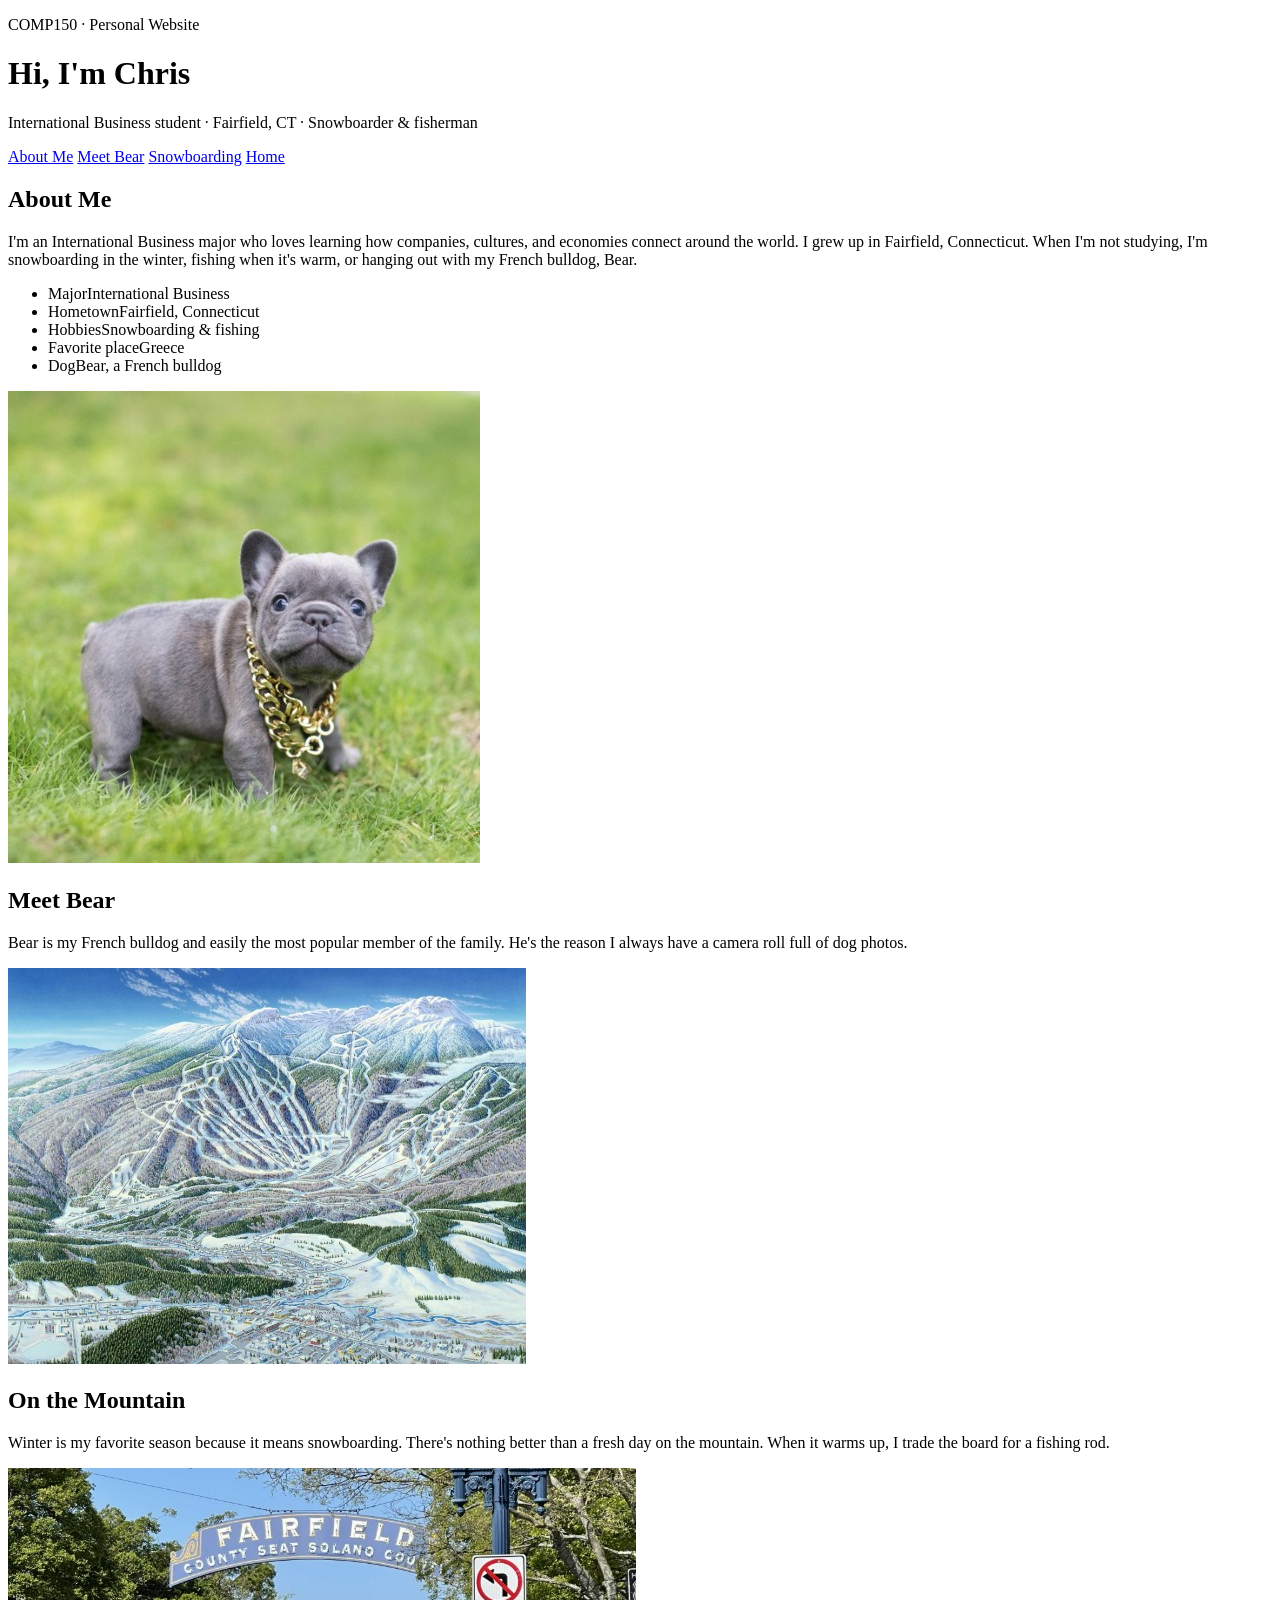
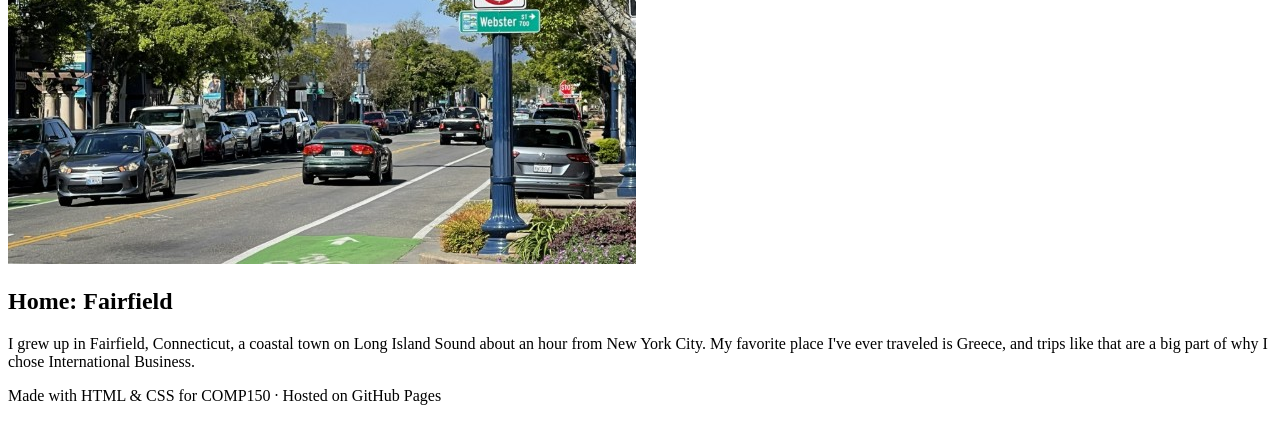
==== index.html @ b25e0529 "Rename to index.html" ====
<!DOCTYPE html>
<html lang="en">
<head>
  <meta charset="UTF-8">
  <meta name="viewport" content="width=device-width, initial-scale=1.0">
  <title>Chris | Personal Website</title>
  <link rel="preconnect" href="https://fonts.googleapis.com">
  <link rel="preconnect" href="https://fonts.gstatic.com" crossorigin>
  <link href="https://fonts.googleapis.com/css2?family=Montserrat:wght@700;800&family=Nunito+Sans:wght@400;600;700&display=swap" rel="stylesheet">
  <link rel="stylesheet" href="styles.css">
</head>
<body>

  <header class="hero">
    <p class="eyebrow">COMP150 &middot; Personal Website</p>
    <h1>Hi, I'm <span class="highlight">Chris</span></h1>
    <p class="tagline">International Business student &middot; Fairfield, CT &middot; Snowboarder &amp; fisherman</p>
    <nav>
      <a href="#about">About Me</a>
      <a href="#bear">Meet Bear</a>
      <a href="#snow">Snowboarding</a>
      <a href="#home">Home</a>
    </nav>
  </header>

  <main>

    <section id="about" class="card">
      <h2>About Me</h2>
      <p>
        I'm an International Business major who loves learning how companies,
        cultures, and economies connect around the world. I grew up in
        Fairfield, Connecticut. When I'm not studying, I'm snowboarding in the
        winter, fishing when it's warm, or hanging out with my French bulldog, Bear.
      </p>
      <ul class="facts">
        <li><span>Major</span>International Business</li>
        <li><span>Hometown</span>Fairfield, Connecticut</li>
        <li><span>Hobbies</span>Snowboarding &amp; fishing</li>
        <li><span>Favorite place</span>Greece</li>
        <li><span>Dog</span>Bear, a French bulldog</li>
      </ul>
    </section>

    <section id="bear" class="card split">
      <img src="bear.jpg" alt="My French bulldog, Bear">
      <div>
        <h2>Meet Bear</h2>
        <p>
          Bear is my French bulldog and easily the most popular member of the
          family. He's the reason I always have a camera roll full of dog photos.
        </p>
      </div>
    </section>

    <section id="snow" class="card split reverse">
      <img src="mountain.jpg" alt="A snowy ski mountain">
      <div>
        <h2>On the Mountain</h2>
        <p>
          Winter is my favorite season because it means snowboarding. There's
          nothing better than a fresh day on the mountain. When it warms up,
          I trade the board for a fishing rod.
        </p>
      </div>
    </section>

    <section id="home" class="card split">
      <img src="fairfield.jpg" alt="Downtown Fairfield">
      <div>
        <h2>Home: Fairfield</h2>
        <p>
          I grew up in Fairfield, Connecticut, a coastal town on Long Island
          Sound about an hour from New York City. My favorite place I've ever
          traveled is Greece, and trips like that are a big part of why I chose
          International Business.
        </p>
      </div>
    </section>

  </main>

  <footer>
    <p>Made with HTML &amp; CSS for COMP150 &middot; Hosted on GitHub Pages</p>
  </footer>

</body>
</html>
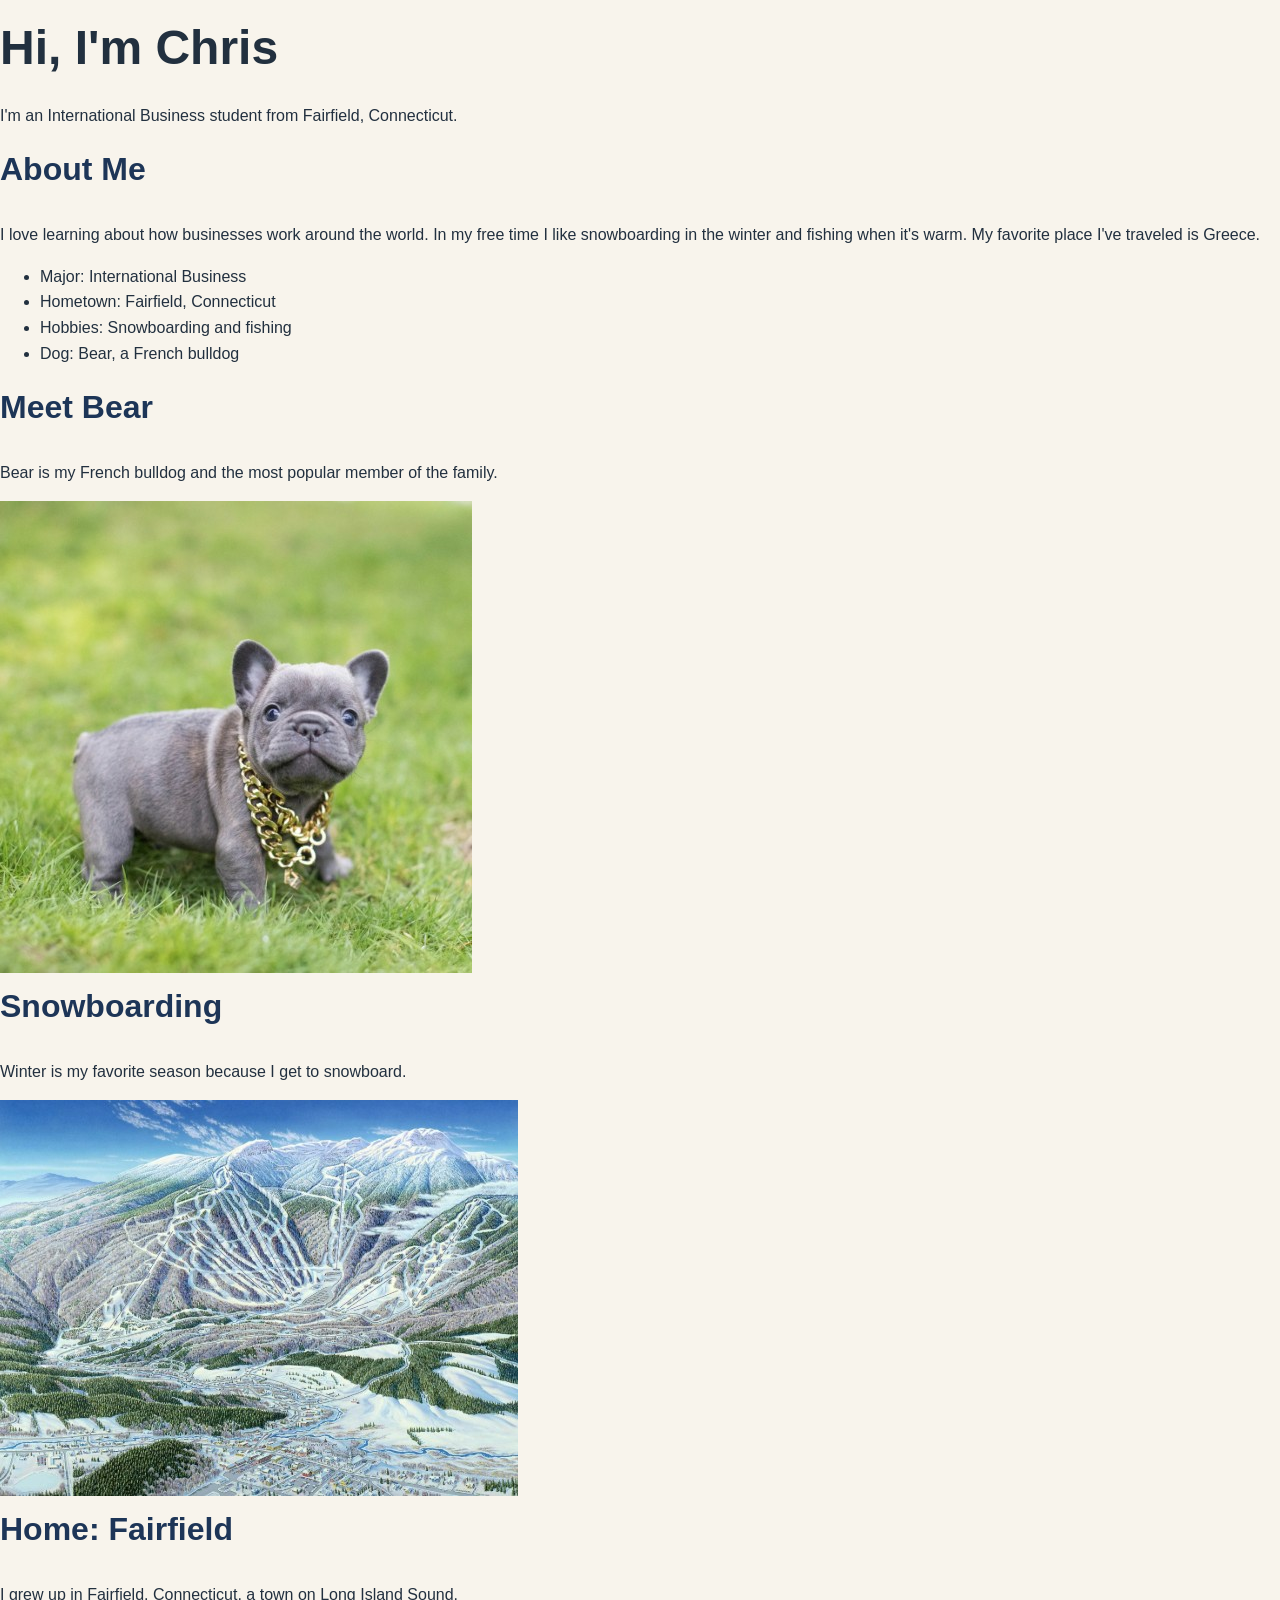
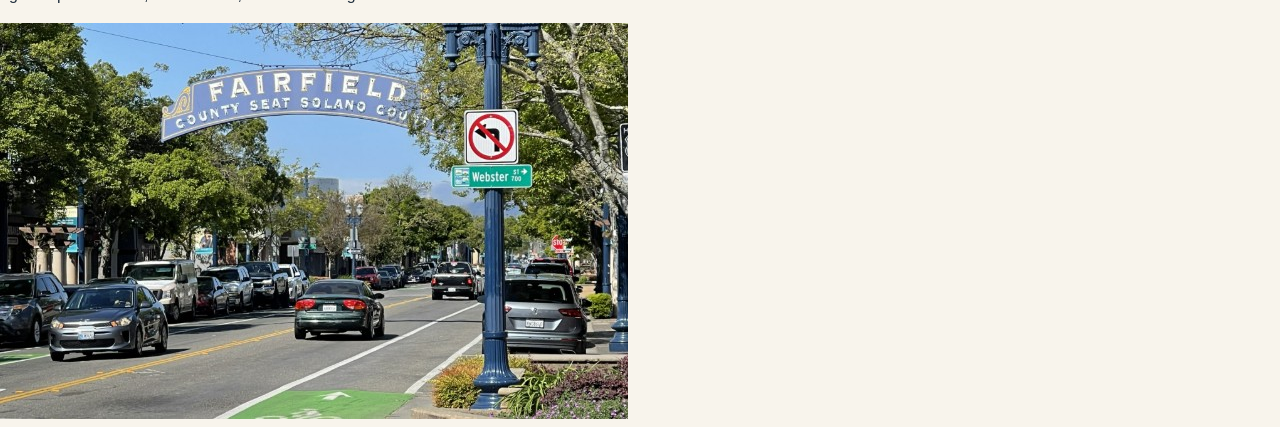
==== commit 7c6a8a54: "Simplify index.html Updated the content and structure of the personal website to provide a more conc" ====
--- a/index.html
+++ b/index.html
@@ -1,88 +1,38 @@
 <!DOCTYPE html>
-<html lang="en">
+<html>
 <head>
-  <meta charset="UTF-8">
-  <meta name="viewport" content="width=device-width, initial-scale=1.0">
-  <title>Chris | Personal Website</title>
-  <link rel="preconnect" href="https://fonts.googleapis.com">
-  <link rel="preconnect" href="https://fonts.gstatic.com" crossorigin>
-  <link href="https://fonts.googleapis.com/css2?family=Montserrat:wght@700;800&family=Nunito+Sans:wght@400;600;700&display=swap" rel="stylesheet">
+  <title>Chris's Website</title>
   <link rel="stylesheet" href="styles.css">
 </head>
 <body>
 
-  <header class="hero">
-    <p class="eyebrow">COMP150 &middot; Personal Website</p>
-    <h1>Hi, I'm <span class="highlight">Chris</span></h1>
-    <p class="tagline">International Business student &middot; Fairfield, CT &middot; Snowboarder &amp; fisherman</p>
-    <nav>
-      <a href="#about">About Me</a>
-      <a href="#bear">Meet Bear</a>
-      <a href="#snow">Snowboarding</a>
-      <a href="#home">Home</a>
-    </nav>
-  </header>
+  <h1>Hi, I'm Chris</h1>
+  <p>I'm an International Business student from Fairfield, Connecticut.</p>
 
-  <main>
+  <h2>About Me</h2>
+  <p>
+    I love learning about how businesses work around the world. In my free time
+    I like snowboarding in the winter and fishing when it's warm. My favorite
+    place I've traveled is Greece.
+  </p>
+  <ul>
+    <li>Major: International Business</li>
+    <li>Hometown: Fairfield, Connecticut</li>
+    <li>Hobbies: Snowboarding and fishing</li>
+    <li>Dog: Bear, a French bulldog</li>
+  </ul>
 
-    <section id="about" class="card">
-      <h2>About Me</h2>
-      <p>
-        I'm an International Business major who loves learning how companies,
-        cultures, and economies connect around the world. I grew up in
-        Fairfield, Connecticut. When I'm not studying, I'm snowboarding in the
-        winter, fishing when it's warm, or hanging out with my French bulldog, Bear.
-      </p>
-      <ul class="facts">
-        <li><span>Major</span>International Business</li>
-        <li><span>Hometown</span>Fairfield, Connecticut</li>
-        <li><span>Hobbies</span>Snowboarding &amp; fishing</li>
-        <li><span>Favorite place</span>Greece</li>
-        <li><span>Dog</span>Bear, a French bulldog</li>
-      </ul>
-    </section>
+  <h2>Meet Bear</h2>
+  <p>Bear is my French bulldog and the most popular member of the family.</p>
+  <img src="bear.jpg" alt="My dog Bear">
 
-    <section id="bear" class="card split">
-      <img src="bear.jpg" alt="My French bulldog, Bear">
-      <div>
-        <h2>Meet Bear</h2>
-        <p>
-          Bear is my French bulldog and easily the most popular member of the
-          family. He's the reason I always have a camera roll full of dog photos.
-        </p>
-      </div>
-    </section>
+  <h2>Snowboarding</h2>
+  <p>Winter is my favorite season because I get to snowboard.</p>
+  <img src="mountain.jpg" alt="A ski mountain">
 
-    <section id="snow" class="card split reverse">
-      <img src="mountain.jpg" alt="A snowy ski mountain">
-      <div>
-        <h2>On the Mountain</h2>
-        <p>
-          Winter is my favorite season because it means snowboarding. There's
-          nothing better than a fresh day on the mountain. When it warms up,
-          I trade the board for a fishing rod.
-        </p>
-      </div>
-    </section>
-
-    <section id="home" class="card split">
-      <img src="fairfield.jpg" alt="Downtown Fairfield">
-      <div>
-        <h2>Home: Fairfield</h2>
-        <p>
-          I grew up in Fairfield, Connecticut, a coastal town on Long Island
-          Sound about an hour from New York City. My favorite place I've ever
-          traveled is Greece, and trips like that are a big part of why I chose
-          International Business.
-        </p>
-      </div>
-    </section>
-
-  </main>
-
-  <footer>
-    <p>Made with HTML &amp; CSS for COMP150 &middot; Hosted on GitHub Pages</p>
-  </footer>
+  <h2>Home: Fairfield</h2>
+  <p>I grew up in Fairfield, Connecticut, a town on Long Island Sound.</p>
+  <img src="fairfield.jpg" alt="Downtown Fairfield">
 
 </body>
 </html>
--- a/styles.css
+++ b/styles.css
@@ -0,0 +1,160 @@
+/* ===== Colors: coastal New England ===== */
+:root {
+  --navy: #1d3557;
+  --sea: #457b9d;
+  --foam: #a8dadc;
+  --cream: #f8f4ec;
+  --coral: #e76f51;
+  --text: #22303f;
+}
+
+* {
+  box-sizing: border-box;
+}
+
+body {
+  margin: 0;
+  background-color: var(--cream);
+  color: var(--text);
+  font-family: 'Nunito Sans', Arial, sans-serif;
+  line-height: 1.6;
+}
+
+/* ===== Header ===== */
+.hero {
+  background: linear-gradient(135deg, var(--navy), var(--sea));
+  color: var(--cream);
+  text-align: center;
+  padding: 70px 20px 50px;
+}
+
+.eyebrow {
+  text-transform: uppercase;
+  letter-spacing: 3px;
+  font-size: 0.8rem;
+  color: var(--foam);
+  margin: 0;
+}
+
+h1, h2 {
+  font-family: 'Montserrat', Arial, sans-serif;
+}
+
+h1 {
+  font-size: 3rem;
+  margin: 10px 0;
+}
+
+.highlight {
+  color: var(--coral);
+}
+
+.tagline {
+  font-size: 1.1rem;
+  margin-bottom: 30px;
+}
+
+nav a {
+  display: inline-block;
+  margin: 5px;
+  padding: 8px 18px;
+  border: 2px solid var(--foam);
+  border-radius: 999px;
+  color: var(--cream);
+  text-decoration: none;
+  font-weight: 500;
+}
+
+nav a:hover {
+  background-color: var(--coral);
+  border-color: var(--coral);
+}
+
+/* ===== Main content ===== */
+main {
+  max-width: 900px;
+  margin: 0 auto;
+  padding: 40px 20px;
+}
+
+.card {
+  background-color: white;
+  border-radius: 16px;
+  padding: 30px;
+  margin-bottom: 30px;
+  box-shadow: 0 6px 20px rgba(29, 53, 87, 0.12);
+  border-top: 6px solid var(--coral);
+}
+
+h2 {
+  color: var(--navy);
+  font-size: 2rem;
+  margin-top: 0;
+}
+
+/* About Me facts */
+.facts {
+  list-style: none;
+  padding: 0;
+  display: flex;
+  flex-wrap: wrap;
+  gap: 12px;
+}
+
+.facts li {
+  background-color: var(--foam);
+  border-radius: 10px;
+  padding: 10px 16px;
+  font-weight: 700;
+  color: var(--navy);
+}
+
+.facts span {
+  display: block;
+  font-size: 0.75rem;
+  font-weight: 400;
+  text-transform: uppercase;
+  letter-spacing: 1px;
+}
+
+/* Picture + text side by side */
+.split {
+  display: flex;
+  align-items: center;
+  gap: 30px;
+}
+
+.split.reverse {
+  flex-direction: row-reverse;
+}
+
+.split img {
+  width: 45%;
+  height: 260px;
+  object-fit: cover;
+  border-radius: 12px;
+  border: 4px solid var(--foam);
+}
+
+/* Stack on phones */
+@media (max-width: 650px) {
+  h1 {
+    font-size: 2.2rem;
+  }
+  .split,
+  .split.reverse {
+    flex-direction: column;
+  }
+  .split img {
+    width: 100%;
+  }
+}
+
+/* ===== Footer ===== */
+footer {
+  background-color: var(--navy);
+  color: var(--foam);
+  text-align: center;
+  padding: 20px;
+  font-size: 0.9rem;
+}
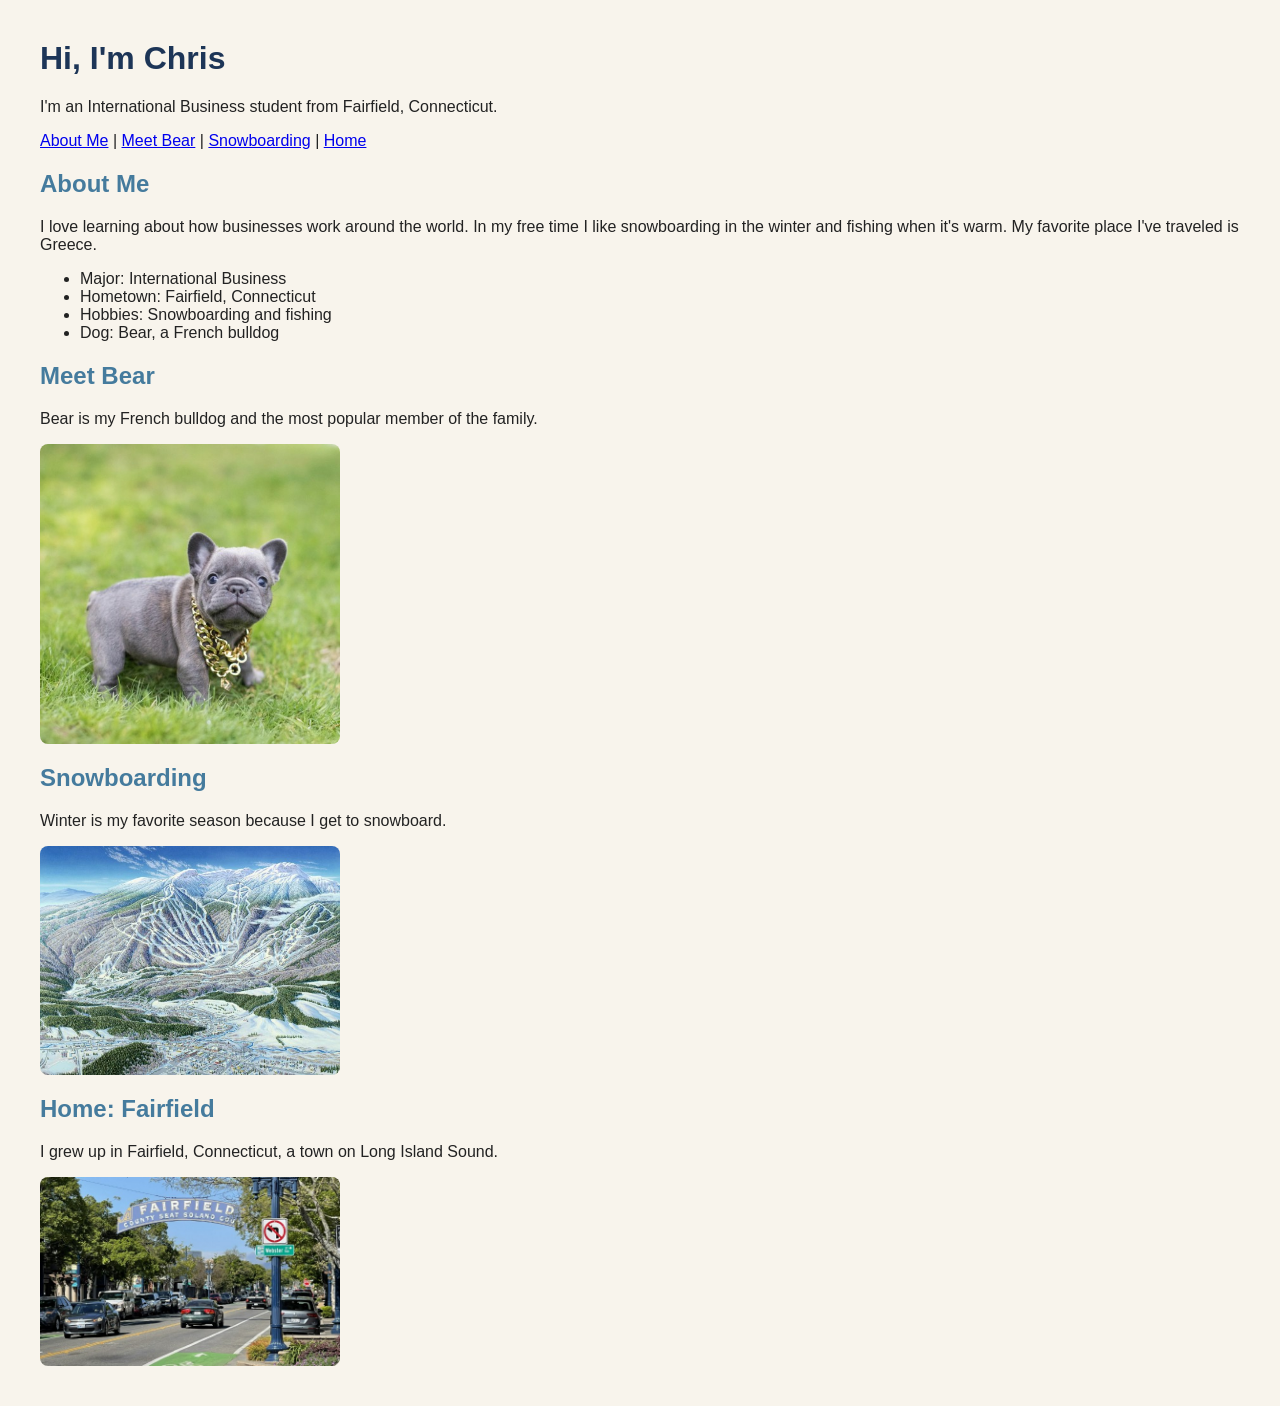
==== commit 7a22e039: "Add simple nav bar with jump links Updated section headers to include IDs for navigation links." ====
--- a/index.html
+++ b/index.html
@@ -9,7 +9,14 @@
   <h1>Hi, I'm Chris</h1>
   <p>I'm an International Business student from Fairfield, Connecticut.</p>
 
-  <h2>About Me</h2>
+  <p>
+    <a href="#about">About Me</a> |
+    <a href="#bear">Meet Bear</a> |
+    <a href="#snow">Snowboarding</a> |
+    <a href="#home">Home</a>
+  </p>
+
+  <h2 id="about">About Me</h2>
   <p>
     I love learning about how businesses work around the world. In my free time
     I like snowboarding in the winter and fishing when it's warm. My favorite
@@ -22,15 +29,15 @@
     <li>Dog: Bear, a French bulldog</li>
   </ul>
 
-  <h2>Meet Bear</h2>
+  <h2 id="bear">Meet Bear</h2>
   <p>Bear is my French bulldog and the most popular member of the family.</p>
   <img src="bear.jpg" alt="My dog Bear">
 
-  <h2>Snowboarding</h2>
+  <h2 id="snow">Snowboarding</h2>
   <p>Winter is my favorite season because I get to snowboard.</p>
   <img src="mountain.jpg" alt="A ski mountain">
 
-  <h2>Home: Fairfield</h2>
+  <h2 id="home">Home: Fairfield</h2>
   <p>I grew up in Fairfield, Connecticut, a town on Long Island Sound.</p>
   <img src="fairfield.jpg" alt="Downtown Fairfield">
 
--- a/styles.css
+++ b/styles.css
@@ -1,160 +1,21 @@
-/* ===== Colors: coastal New England ===== */
-:root {
-  --navy: #1d3557;
-  --sea: #457b9d;
-  --foam: #a8dadc;
-  --cream: #f8f4ec;
-  --coral: #e76f51;
-  --text: #22303f;
-}
-
-* {
-  box-sizing: border-box;
-}
-
 body {
-  margin: 0;
-  background-color: var(--cream);
-  color: var(--text);
-  font-family: 'Nunito Sans', Arial, sans-serif;
-  line-height: 1.6;
-}
-
-/* ===== Header ===== */
-.hero {
-  background: linear-gradient(135deg, var(--navy), var(--sea));
-  color: var(--cream);
-  text-align: center;
-  padding: 70px 20px 50px;
-}
-
-.eyebrow {
-  text-transform: uppercase;
-  letter-spacing: 3px;
-  font-size: 0.8rem;
-  color: var(--foam);
-  margin: 0;
-}
-
-h1, h2 {
-  font-family: 'Montserrat', Arial, sans-serif;
+  font-family: Arial, sans-serif;
+  background-color: #f8f4ec;
+  color: #222;
+  margin: 40px;
 }
 
 h1 {
-  font-size: 3rem;
-  margin: 10px 0;
-}
-
-.highlight {
-  color: var(--coral);
-}
-
-.tagline {
-  font-size: 1.1rem;
-  margin-bottom: 30px;
-}
-
-nav a {
-  display: inline-block;
-  margin: 5px;
-  padding: 8px 18px;
-  border: 2px solid var(--foam);
-  border-radius: 999px;
-  color: var(--cream);
-  text-decoration: none;
-  font-weight: 500;
-}
-
-nav a:hover {
-  background-color: var(--coral);
-  border-color: var(--coral);
-}
-
-/* ===== Main content ===== */
-main {
-  max-width: 900px;
-  margin: 0 auto;
-  padding: 40px 20px;
-}
-
-.card {
-  background-color: white;
-  border-radius: 16px;
-  padding: 30px;
-  margin-bottom: 30px;
-  box-shadow: 0 6px 20px rgba(29, 53, 87, 0.12);
-  border-top: 6px solid var(--coral);
+  color: #1d3557;
 }
 
 h2 {
-  color: var(--navy);
-  font-size: 2rem;
-  margin-top: 0;
+  color: #457b9d;
 }
 
-/* About Me facts */
-.facts {
-  list-style: none;
-  padding: 0;
-  display: flex;
-  flex-wrap: wrap;
-  gap: 12px;
+img {
+  width: 300px;
+  border-radius: 8px;
+  display: block;
+  margin-bottom: 20px;
 }
-
-.facts li {
-  background-color: var(--foam);
-  border-radius: 10px;
-  padding: 10px 16px;
-  font-weight: 700;
-  color: var(--navy);
-}
-
-.facts span {
-  display: block;
-  font-size: 0.75rem;
-  font-weight: 400;
-  text-transform: uppercase;
-  letter-spacing: 1px;
-}
-
-/* Picture + text side by side */
-.split {
-  display: flex;
-  align-items: center;
-  gap: 30px;
-}
-
-.split.reverse {
-  flex-direction: row-reverse;
-}
-
-.split img {
-  width: 45%;
-  height: 260px;
-  object-fit: cover;
-  border-radius: 12px;
-  border: 4px solid var(--foam);
-}
-
-/* Stack on phones */
-@media (max-width: 650px) {
-  h1 {
-    font-size: 2.2rem;
-  }
-  .split,
-  .split.reverse {
-    flex-direction: column;
-  }
-  .split img {
-    width: 100%;
-  }
-}
-
-/* ===== Footer ===== */
-footer {
-  background-color: var(--navy);
-  color: var(--foam);
-  text-align: center;
-  padding: 20px;
-  font-size: 0.9rem;
-}
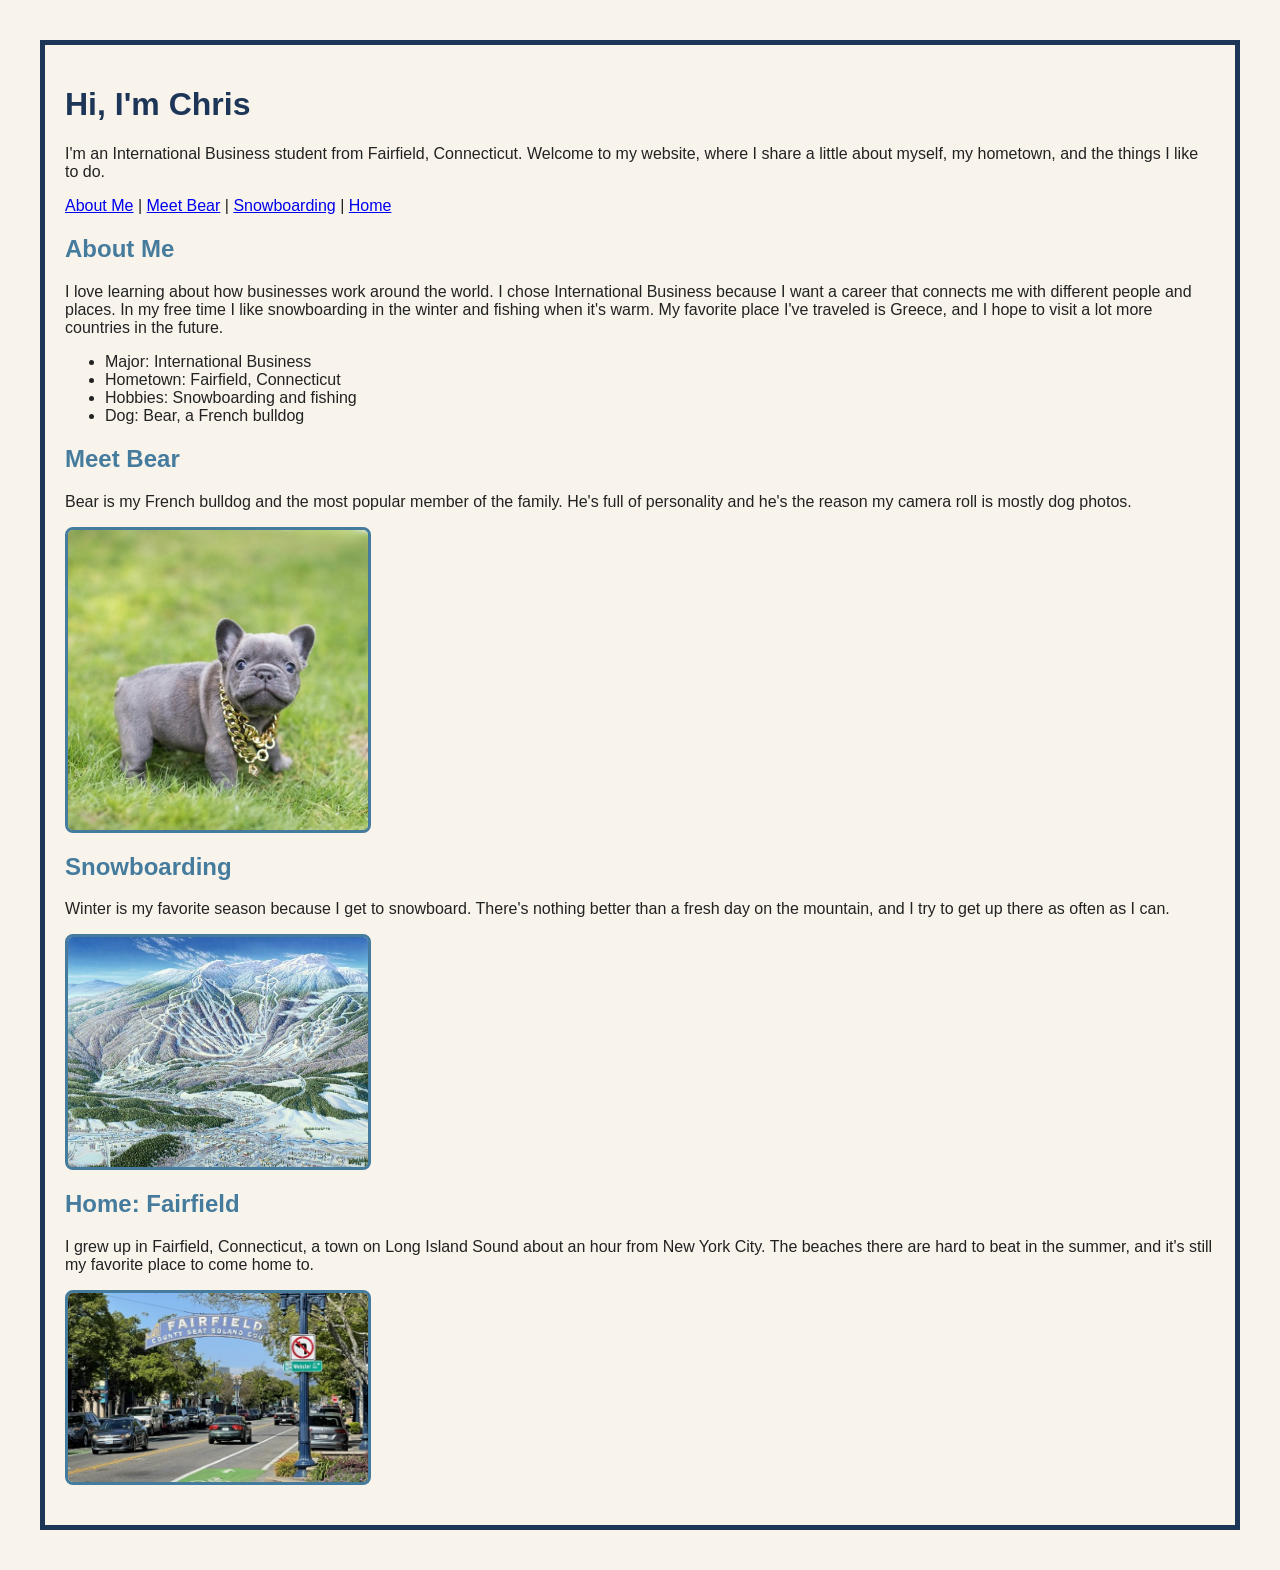
==== commit ae0afc47: "Add more text to each section Expanded personal introduction and added details about interests and h" ====
--- a/index.html
+++ b/index.html
@@ -7,7 +7,7 @@
 <body>
 
   <h1>Hi, I'm Chris</h1>
-  <p>I'm an International Business student from Fairfield, Connecticut.</p>
+  <p>I'm an International Business student from Fairfield, Connecticut. Welcome to my website, where I share a little about myself, my hometown, and the things I like to do.</p>
 
   <p>
     <a href="#about">About Me</a> |
@@ -18,9 +18,11 @@
 
   <h2 id="about">About Me</h2>
   <p>
-    I love learning about how businesses work around the world. In my free time
-    I like snowboarding in the winter and fishing when it's warm. My favorite
-    place I've traveled is Greece.
+    I love learning about how businesses work around the world. I chose International
+    Business because I want a career that connects me with different people and
+    places. In my free time I like snowboarding in the winter and fishing when it's
+    warm. My favorite place I've traveled is Greece, and I hope to visit a lot more
+    countries in the future.
   </p>
   <ul>
     <li>Major: International Business</li>
@@ -30,15 +32,19 @@
   </ul>
 
   <h2 id="bear">Meet Bear</h2>
-  <p>Bear is my French bulldog and the most popular member of the family.</p>
+  <p>Bear is my French bulldog and the most popular member of the family. He's full
+    of personality and he's the reason my camera roll is mostly dog photos.</p>
   <img src="bear.jpg" alt="My dog Bear">
 
   <h2 id="snow">Snowboarding</h2>
-  <p>Winter is my favorite season because I get to snowboard.</p>
+  <p>Winter is my favorite season because I get to snowboard. There's nothing better
+    than a fresh day on the mountain, and I try to get up there as often as I can.</p>
   <img src="mountain.jpg" alt="A ski mountain">
 
   <h2 id="home">Home: Fairfield</h2>
-  <p>I grew up in Fairfield, Connecticut, a town on Long Island Sound.</p>
+  <p>I grew up in Fairfield, Connecticut, a town on Long Island Sound about an hour
+    from New York City. The beaches there are hard to beat in the summer, and it's
+    still my favorite place to come home to.</p>
   <img src="fairfield.jpg" alt="Downtown Fairfield">
 
 </body>
--- a/styles.css
+++ b/styles.css
@@ -3,6 +3,8 @@
   background-color: #f8f4ec;
   color: #222;
   margin: 40px;
+  padding: 20px;
+  border: 5px solid #1d3557;
 }
 
 h1 {
@@ -15,6 +17,7 @@
 
 img {
   width: 300px;
+  border: 3px solid #457b9d;
   border-radius: 8px;
   display: block;
   margin-bottom: 20px;
